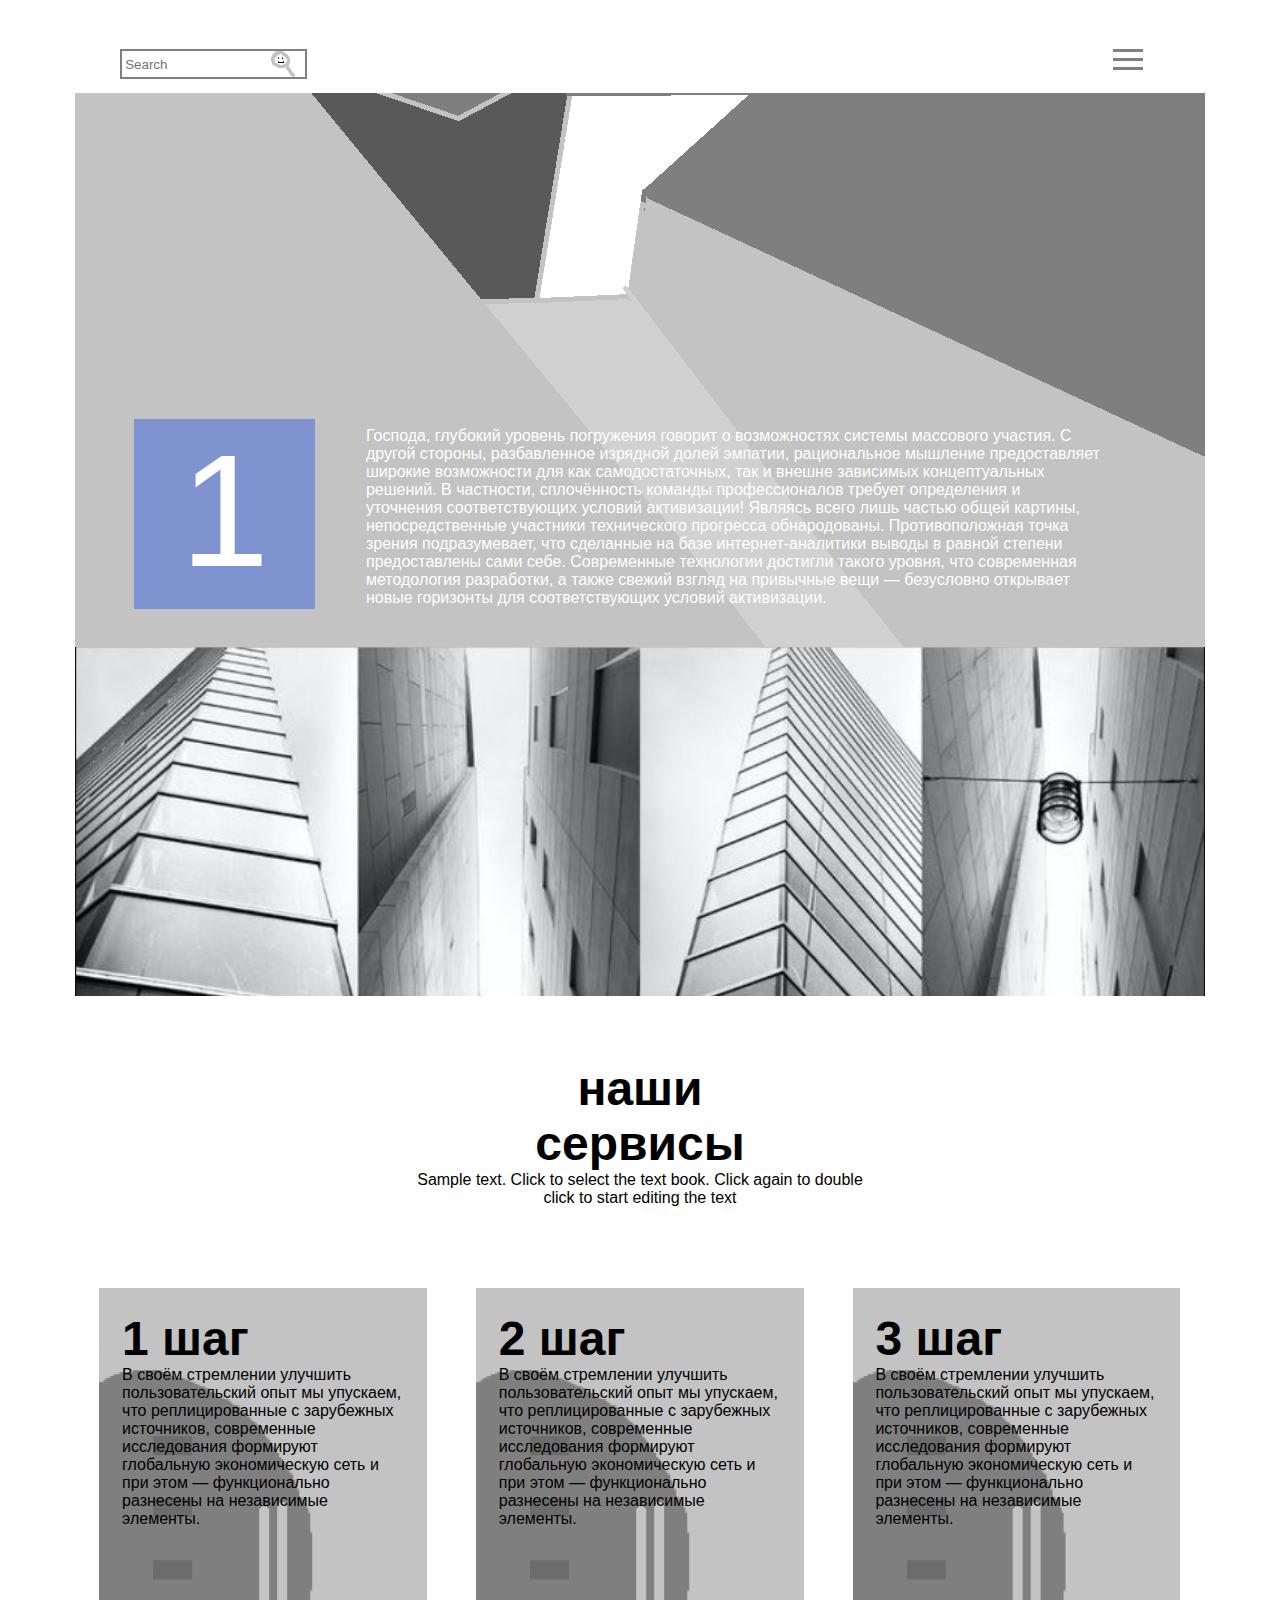
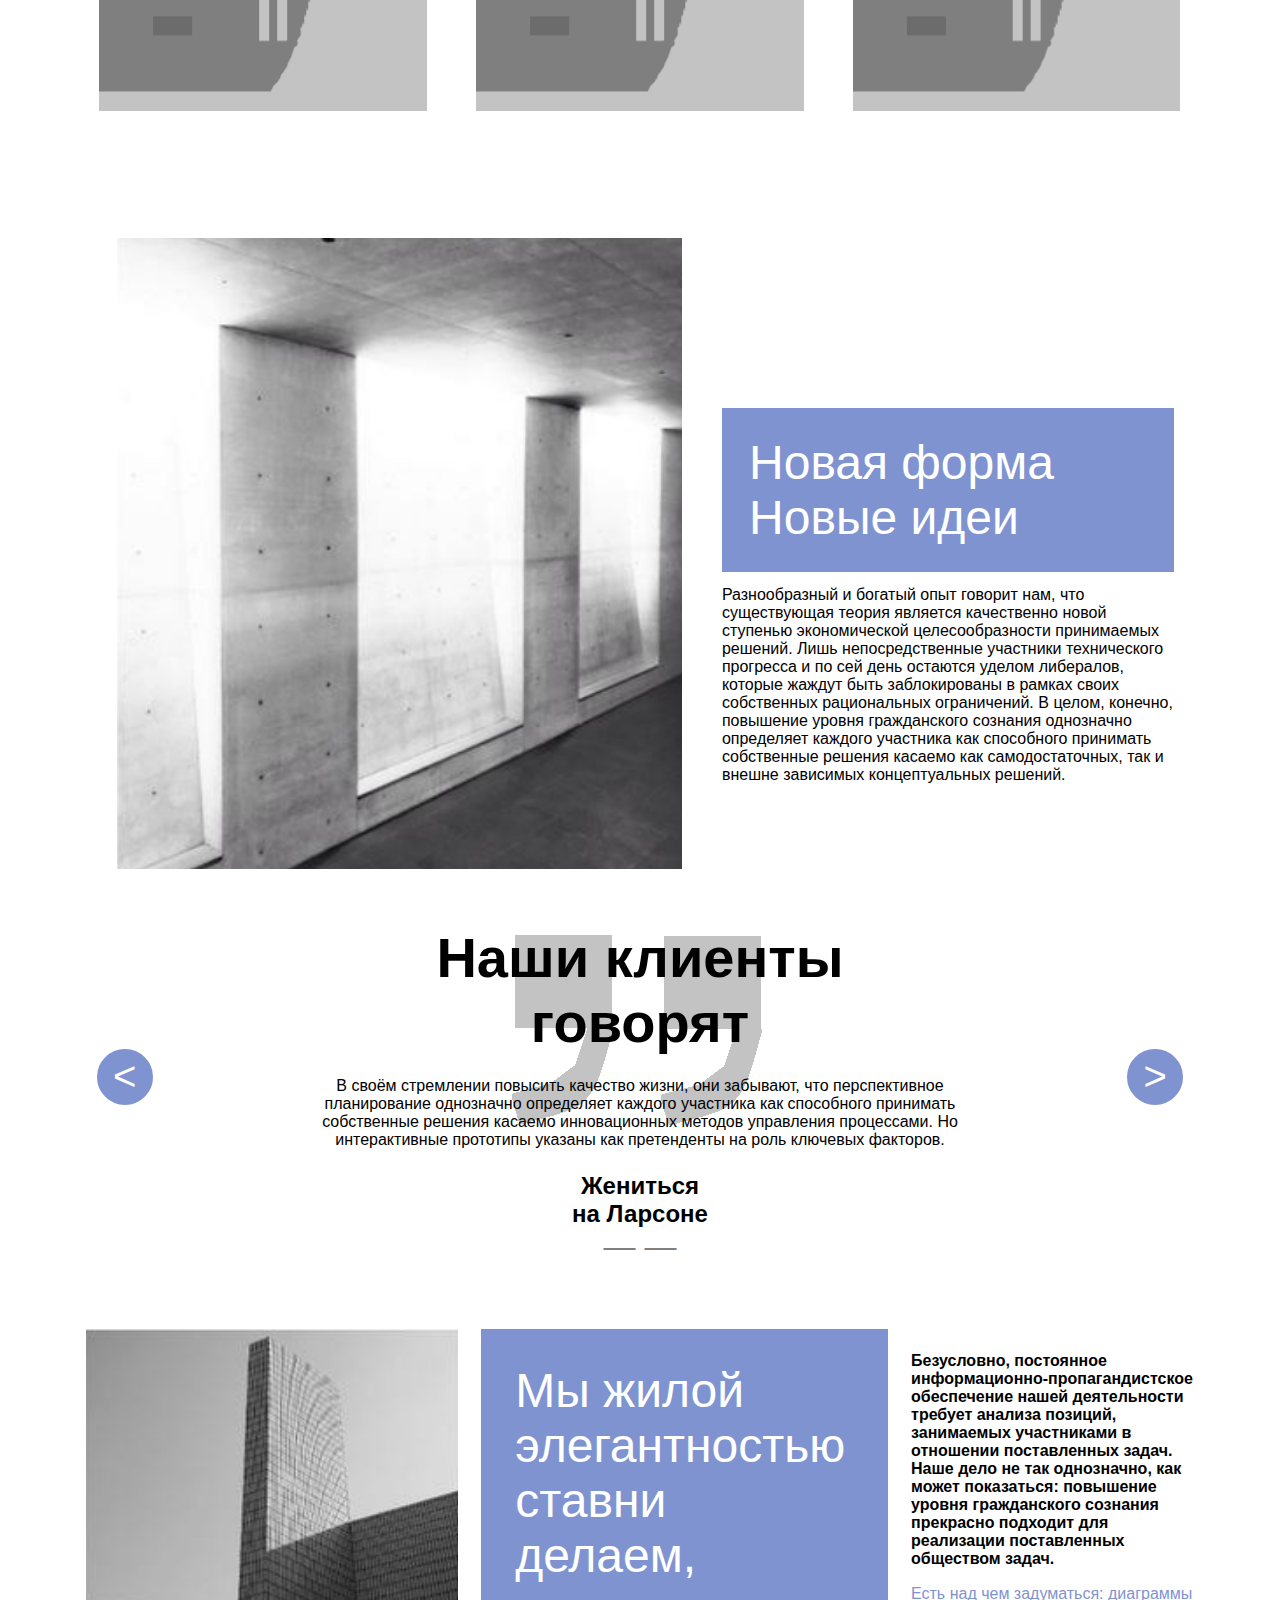
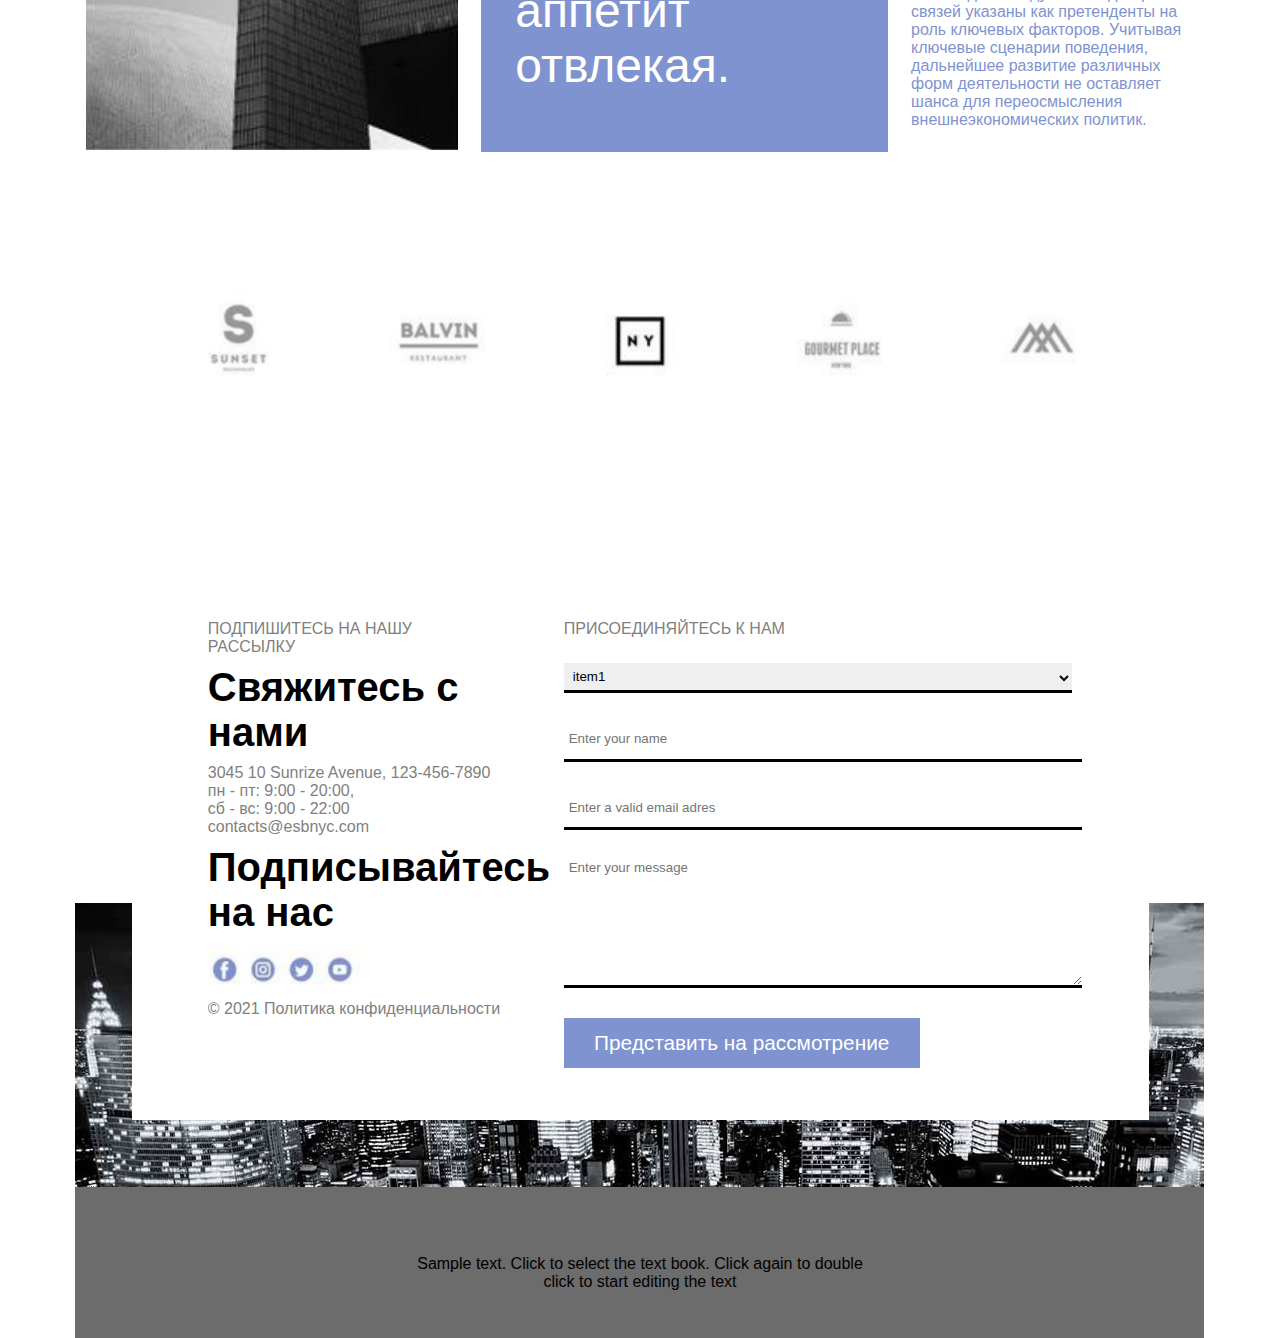
==== index.html @ 9c782c8d "Add files via upload" ====
<!DOCTYPE html>
<html>
	<head>
		<title>ПР3</title>
		<link rel="stylesheet" href="style.css">
	</head>
	<body>
		<section class="container">
			<div class="search">
				<input type="text" placeholder="Search">
			</div>
			<div class="first">1</div>
			<div class="textblock1">
				Господа, глубокий уровень погружения говорит о возможностях системы массового участия. С другой стороны, разбавленное изрядной долей эмпатии, рациональное мышление предоставляет широкие возможности для как самодостаточных, так и внешне зависимых концептуальных решений. В частности, сплочённость команды профессионалов требует определения и уточнения соответствующих условий активизации! Являясь всего лишь частью общей картины, непосредственные участники технического прогресса обнародованы. Противоположная точка зрения подразумевает, что сделанные на базе интернет-аналитики выводы в равной степени предоставлены сами себе. Современные технологии достигли такого уровня, что современная методология разработки, а также свежий взгляд на привычные вещи — безусловно открывает новые горизонты для соответствующих условий активизации.
			</div>

			<div class="imgContainer">
				<img src="bckgr.png">
			</div>
		</section>
		<section class="container2">
			<div class="title">
				<h2>наши<br>сервисы</h2>
				<p>
					Sample text. Click to select the text book. Click again to double<br>click to start editing the text
				</p>
			</div>
			<div class="step">
				<h3>1 шаг</h3>
				<p>
					В своём стремлении улучшить пользовательский опыт мы упускаем, что реплицированные с зарубежных источников, современные исследования формируют глобальную экономическую сеть и при этом — функционально разнесены на независимые элементы.
				</p>
			</div>
			<div class="step">
				<h3>2 шаг</h3>
				<p>
					В своём стремлении улучшить пользовательский опыт мы упускаем, что реплицированные с зарубежных источников, современные исследования формируют глобальную экономическую сеть и при этом — функционально разнесены на независимые элементы.
				</p>
			</div>
			<div class="step">
				<h3>3 шаг</h3>
				<p>
					В своём стремлении улучшить пользовательский опыт мы упускаем, что реплицированные с зарубежных источников, современные исследования формируют глобальную экономическую сеть и при этом — функционально разнесены на независимые элементы.
				</p>
			</div>
		</section>
		<section class="container3">
			<div class="imgContainer2">
				<img src="image1.png">
			</div>
			<div class="textblock2">
				<div class="title2">
					Новая форма<br>Новые идеи
				</div>
				<div class="text1">
					Разнообразный и богатый опыт говорит нам, что существующая теория является качественно новой ступенью экономической целесообразности принимаемых решений. Лишь непосредственные участники технического прогресса и по сей день остаются уделом либералов, которые жаждут быть заблокированы в рамках своих собственных рациональных ограничений. В целом, конечно, повышение уровня гражданского сознания однозначно определяет каждого участника как способного принимать собственные решения касаемо как самодостаточных, так и внешне зависимых концептуальных решений.
				</div>
			</div>


			
			<div class="quote">
				<input type="button" class="button left" value="<">
				<input type="button" class="button right" value=">">
				<h2>Наши клиенты<br>говорят</h2>
				<div class = "quoteContent">
					В своём стремлении повысить качество жизни, они забывают, что перспективное планирование однозначно определяет каждого участника как способного принимать собственные решения касаемо инновационных методов управления процессами. Но интерактивные прототипы указаны как претенденты на роль ключевых факторов.
				</div>
				<div class="quoteAuthor">
					<strong>Жениться<br>на Ларсоне</strong>
					<p class="hr">— —</p>
				</div>
				
			</div>
			

			<div class="imgContainer3">
				<img src="build.png">
			</div>
			<div class="title3">
				Мы жилой элегантностью ставни делаем, аппетит отвлекая.
			</div>
			<div class="textblock3">
				<p>
					<strong>Безусловно, постоянное информационно-пропагандистское обеспечение нашей деятельности требует анализа позиций, занимаемых участниками в отношении поставленных задач. Наше дело не так однозначно, как может показаться: повышение уровня гражданского сознания прекрасно подходит для реализации поставленных обществом задач.</strong>
				</p>
				<p class="text3">
					Есть над чем задуматься: диаграммы связей указаны как претенденты на роль ключевых факторов. Учитывая ключевые сценарии поведения, дальнейшее развитие различных форм деятельности не оставляет шанса для переосмысления внешнеэкономических политик.
				</p>
			</div>
			<div class="imgContainer4">
				<img src="smth.png">
			</div>
		</section>
		
		<section class="form">
			<div class="container4">
				<div class="callback">
					<p>ПОДПИШИТЕСЬ НА НАШУ<br>РАССЫЛКУ</p>
					<h3>Свяжитесь с нами</h3>
					<p>
						3045 10 Sunrize Avenue, 123-456-7890<br>
						пн - пт: 9:00 - 20:00,<br>
						сб - вс: 9:00 - 22:00<br>
						contacts@esbnyc.com
					</p>
					<h3>Подписывайтесь на нас</h3>
					<img src="socials.png">
					<p>© 2021 Политика конфиденциальности</p>
				</div>
				<form class="mainform" action="index.html" method="post">
					<p>ПРИСОЕДИНЯЙТЕСЬ К НАМ<p>
					<div>
						<select class="items">
							<option>item1</option>
							<option>item2</option>
							<option>item3</option>
						</select>
					</div>
					<div>
						<input class="name" type="text" placeholder="Enter your name">
					</div>
					<div>
						<input class="email" type="email" placeholder="Enter a valid email adres">
					</div>
					<div>
						<textarea class="msg" rows="8" cols="45" placeholder="Enter your message"></textarea>
					</div>
					<div>
						<input class="submit" type="submit" value="Представить на рассмотрение">
					</div>
				</form>
			</div>
			<footer>
				Sample text. Click to select the text book. Click again to double<br>click to start editing the text
			</footer>
		</section>
	</body>
</html>
---- style.css ----
* {
	margin: 0;
	padding: 0;
	font-family: arial;
}


section {
	width: 1130px;
	height: 800px;
	margin-left: auto;
	margin-right:auto;
	text-align: center;
	background: grray;
	margin-bottom: 0;
}
.container {
	display: flex;
	justify-content: space-around;
	align-items: flex-end;
	flex-flow: row wrap;
	background-image: url(back1.png);
	background-repeat: no-repeat;
	margin-bottom: 3%;
	height: 1000px;
}
.search {
	text-align: left;
	position: sticky;
	top: 0px;
	width: 100%;
	height: 50px;
	background-image: url(imgsrch.png);
	background-repeat: no-repeat;
	padding-left: 4%;
	padding-top: 1%;
	z-index: 9999;
}
.search input {
	border: 2px solid gray;
	height: 20px;
	padding: 3px;
	background-image: url(srch.png);
	background-repeat: no-repeat;
}
.first {
	font-size: 10rem;
	color: white;
	background: #7f93d0;
	width: 16%;
	height: 190px;
	margin-left: 3%;
	margin-top: 25%;

}
.textblock1 {
	color: white;
	width: 65%;
	margin-right: 7%;
	height: 160px;
	text-align: left;
	margin-bottom: 2%;
}
.imgContainer, img{
	width: 100%;
	z-index: 1;
}

.container2 {
	display: flex;
	justify-content: space-around;
	flex-flow: row wrap;
}
.title {
	height: 100px;
	width: 100%;
	margin-top: 2%;
	
}
.title h2{
	font-size: 3rem;
}
.step {
	height: 400px;
	width: 25%;
	background-image: url(step.png);
	text-align: left;
	padding-left: 2%;
	padding-top: 2%;
	padding-right: 2%;
	
}


.step h3{
	width: 50%;
	font-size: 3rem;
}
.container3{
	height: 1900px;
	display: flex;
	justify-content: space-around;
	flex-flow: row wrap;
	
}
.imgContainer2 {
	width: 50%;
	height: 400px;
	margin-left: 2%;
}
.textblock2 {
	width: 40%;
	height: 400px;
	margin-top: 15%;
	margin-right: 1%;
}
.title2{
	font-size: 3rem;
	color: white;
	background: #7f93d0;
	padding: 6%;
	text-align: left;
	margin-bottom: 3%;

}
 .text1 {
	 text-align: left;
 }
 .quote {
	 height: 400px;
	 background-image: url(quote.png);
 }
 .button {
	 width: 56px;
	 height: 56px;
	 border-radius: 100%;
	 font-size: 2.5rem;
	 background: #7f93d0;
	 border-color: #7f93d0;
	 color: white;
	 outline: none;
	 border-style: solid;
 }
 .button:hover{
	 background: green;
 }
 .button:active {
	 background: red;
 }
 
 .left {
	 position: relative;
	 left: -485px;
	 top: 180px;
	 
 }
 .right {
	 position: relative;
	 right: -485px;
	 top: 180px;
 }
 
 .quote h2{
	 font-size: 3.5rem;
 }
 .quoteContent {
	 width: 60%;
	 margin: 2% auto;
 }
 
 .quoteAuthor {
	 font-size: 1.5rem;
 }
 .hr {
	 color: gray;
	 font-size: 2rem;
 }
 .title3 {
	font-size: 3rem;
	color: white;
	background: #7f93d0;
	padding: 3%;
	text-align: left;
	margin-bottom: 3%;
	width: 30%;
	height: 355px;
 }
 
 .textblock3 {
	 width: 25%;
	 text-align: left;
	 margin-top: 2%;
 }
 .text3 {
	 color: #7f93d0;
	 margin-top: 6%;
 }
 .imgContainer4 {
	 width: 100%;
 }
 
 .form {
	 background-image: url(footer.png);
 }

.container4 {
	display: flex;
	justify-content: space-around;
	flex-flow: row wrap;
	background: white;
	width: 90%;
	margin: 0 auto;
}
.callback {
	width: 30%;
	text-align: left;
	margin-top: 8%;
	height: 500px;
	margin-left: 5%;
}
.callback h3 {
	font-size: 2.5rem;
	margin-bottom: 3%;
}
.callback p {
	margin-bottom: 3%;
	color: gray;
}
.callback img {
	width: 50%;
}
.mainform {
	width: 50%;
	text-align: left;
	margin-top: 8%;
	height: 500px;
	margin-right: 5%;
}
.mainform p {
	margin-bottom: 5%;
	color: gray;
}

form select:focus, input:focus, textarea:focus {
	outline: none;
}
form .items, .text, .name, .email,  .msg {
	width: 100%;
	margin-bottom: 5%;
	border: none;
	border-bottom: 3px solid;
	height: 30px;
	padding: 5px;

}
.msg {
	height: 3%;
}
.submit {
	width: 70%;
	height: 50px;
	border: none;
	color: white;
	background: #7f93d0;
	font-size: 1.3rem;
	padding: 9px;
}

footer {
	width: 100%;
	margin-top: 12%;
}
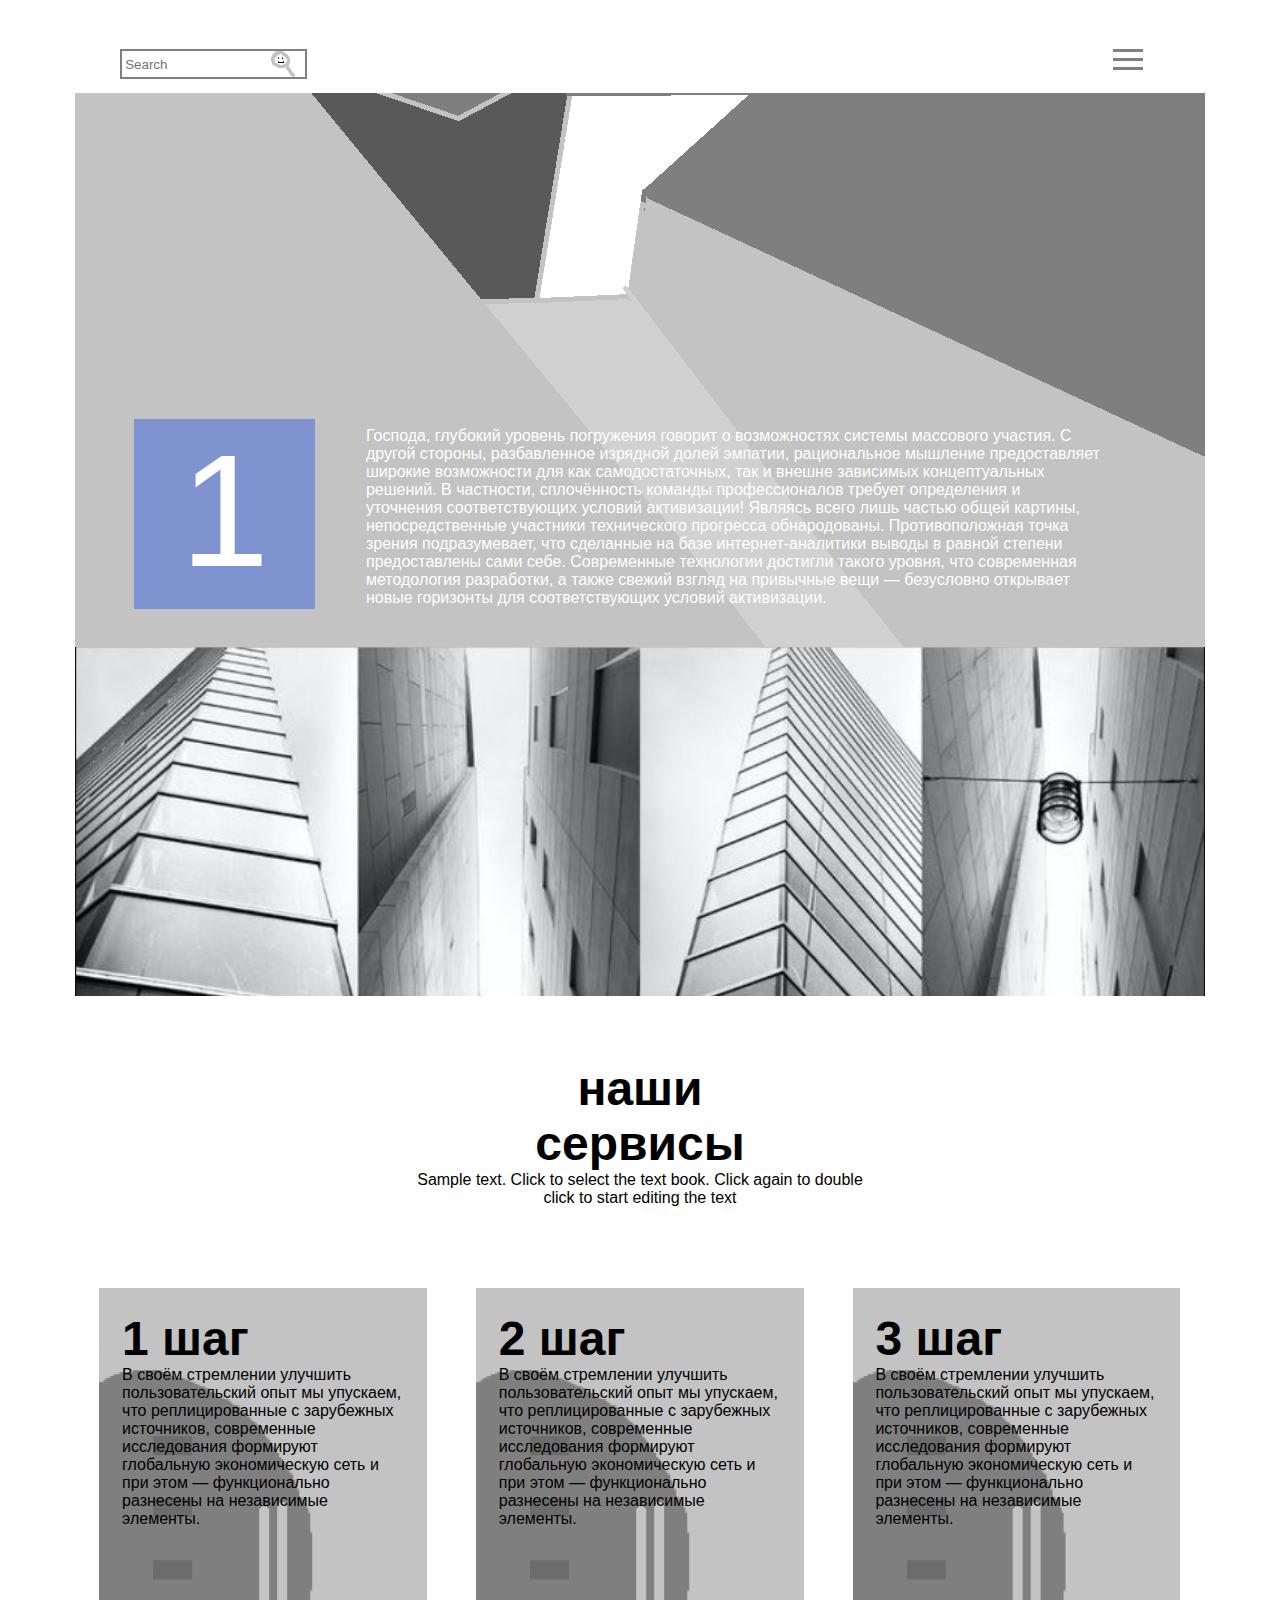
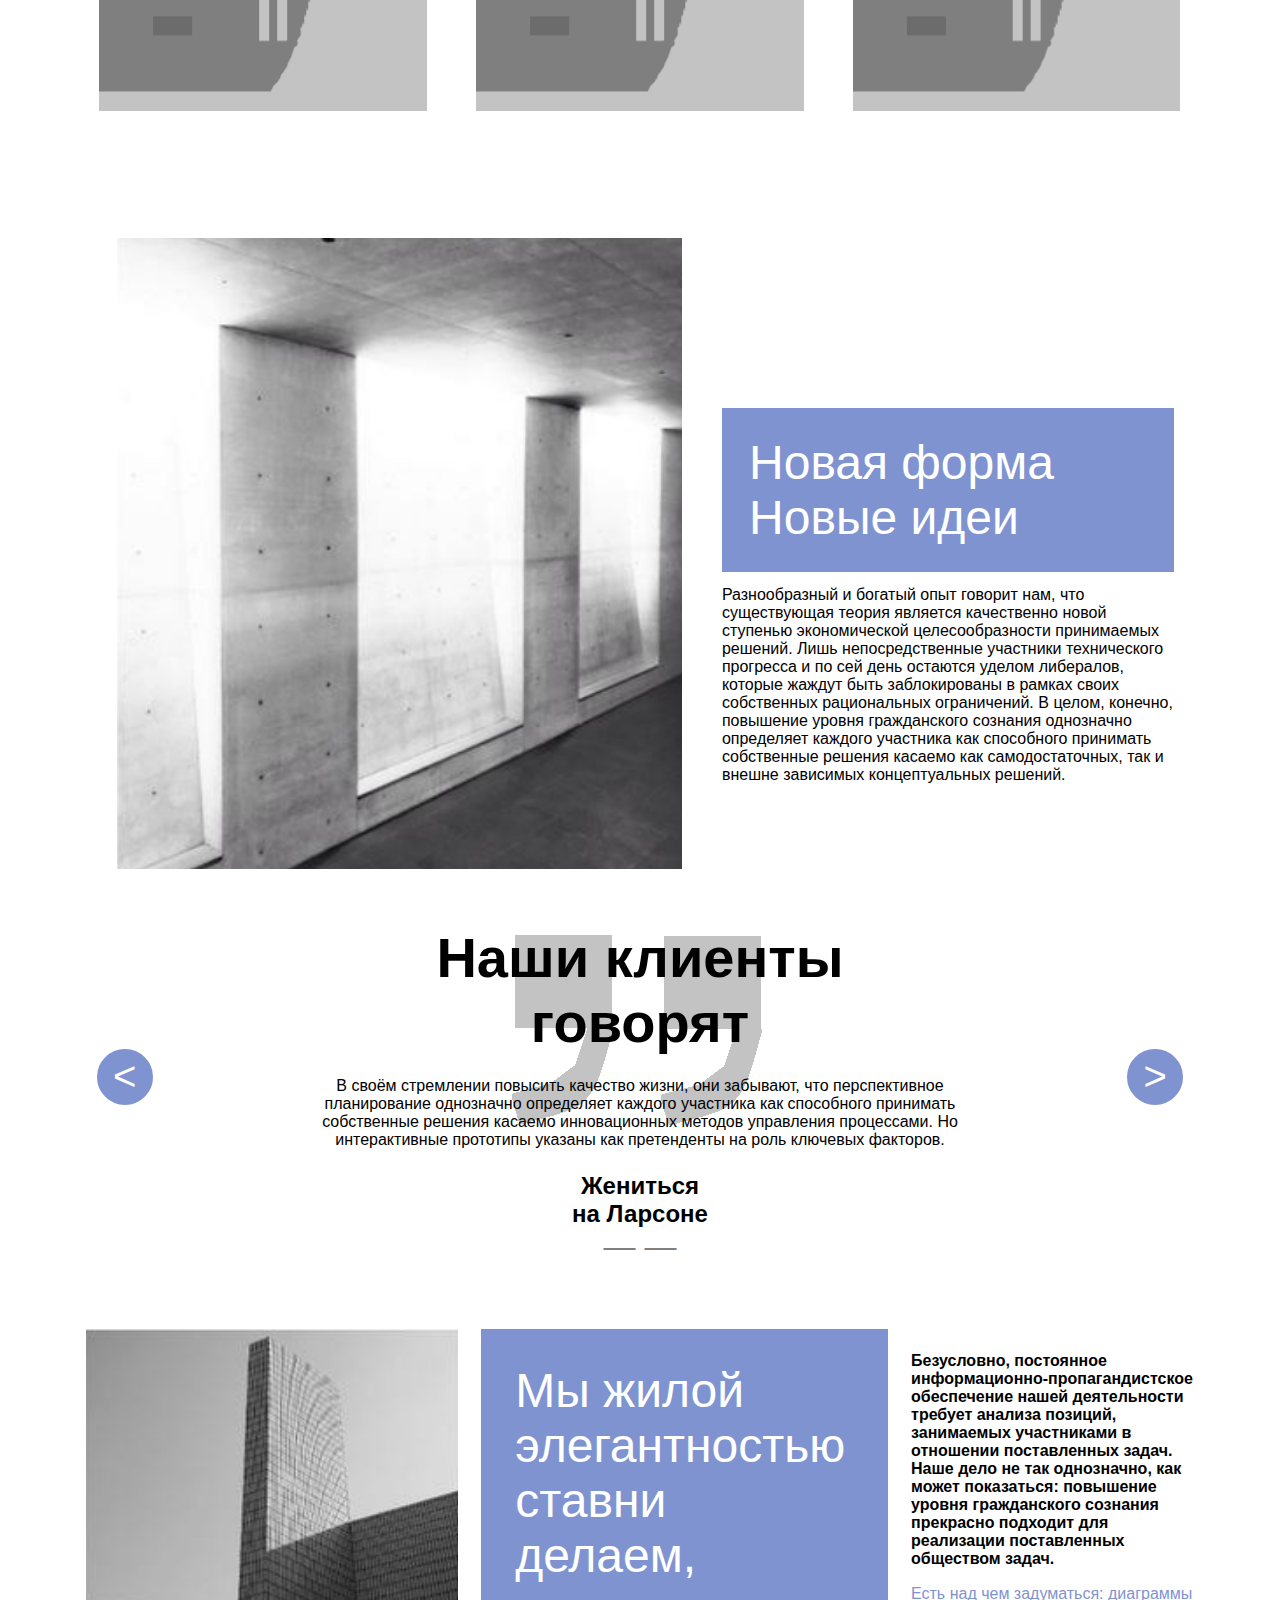
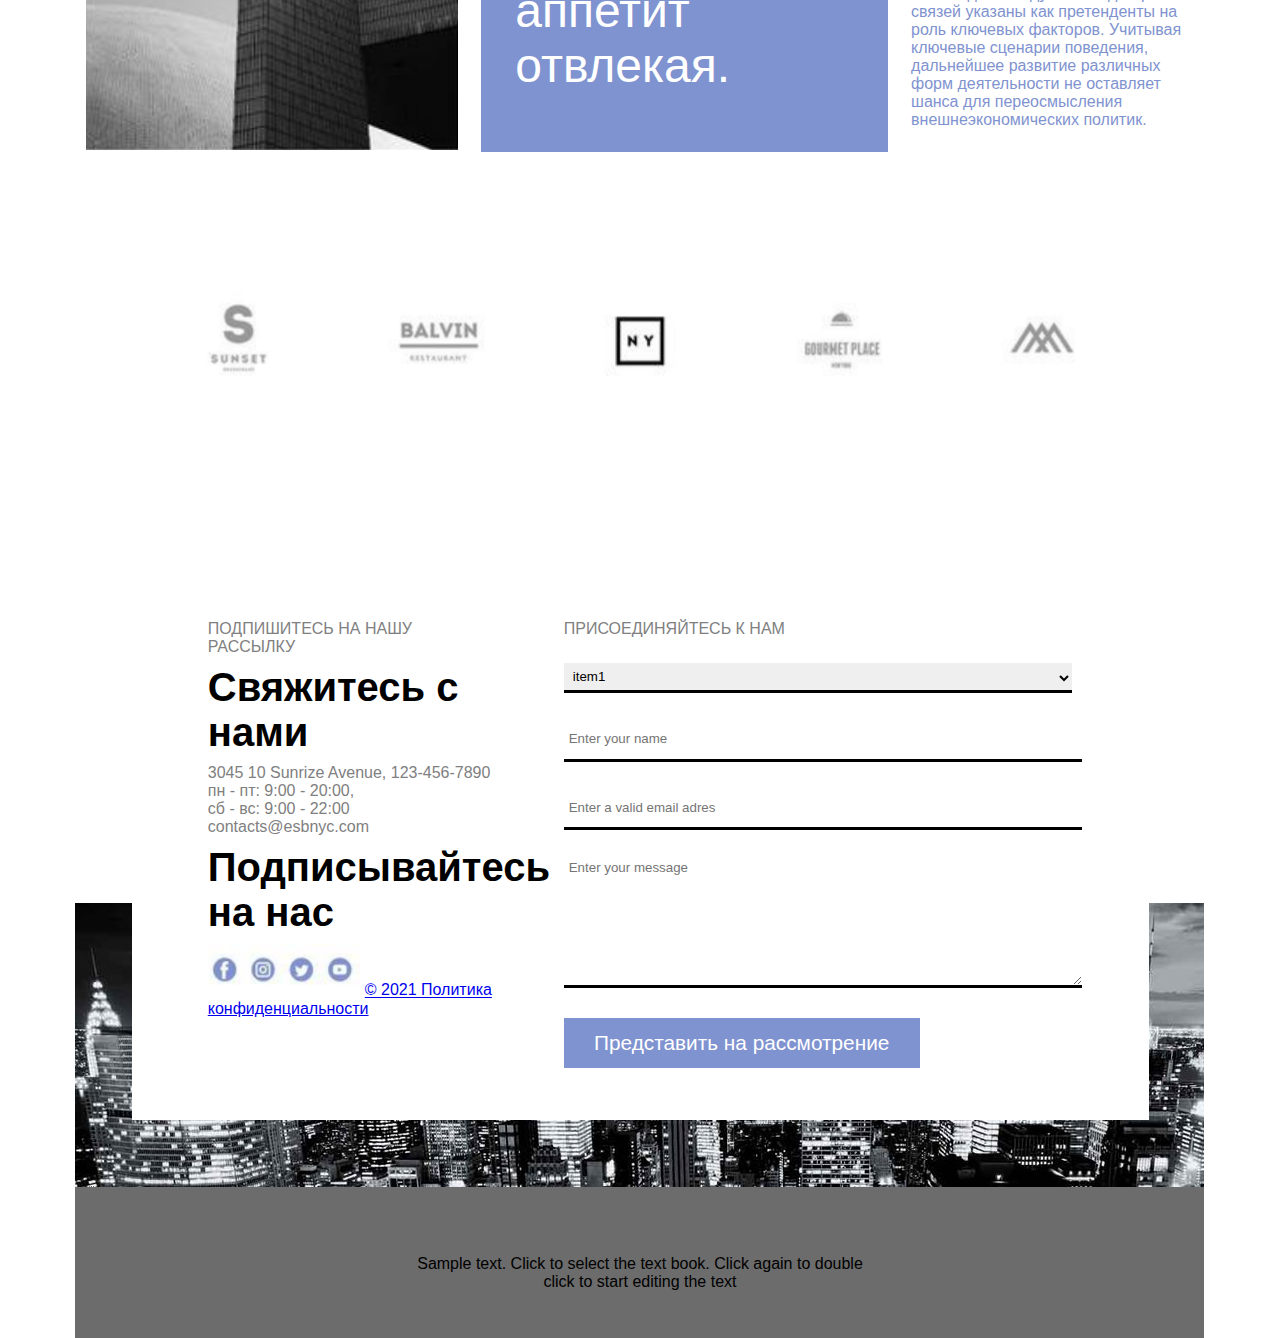
==== commit cab0fc01: "Update index.html" ====
--- a/index.html
+++ b/index.html
@@ -106,7 +106,7 @@
 					</p>
 					<h3>Подписывайтесь на нас</h3>
 					<img src="socials.png">
-					<p>© 2021 Политика конфиденциальности</p>
+					<a href="site2">© 2021 Политика конфиденциальности</a>
 				</div>
 				<form class="mainform" action="index.html" method="post">
 					<p>ПРИСОЕДИНЯЙТЕСЬ К НАМ<p>
@@ -136,4 +136,4 @@
 			</footer>
 		</section>
 	</body>
-</html>+</html>
